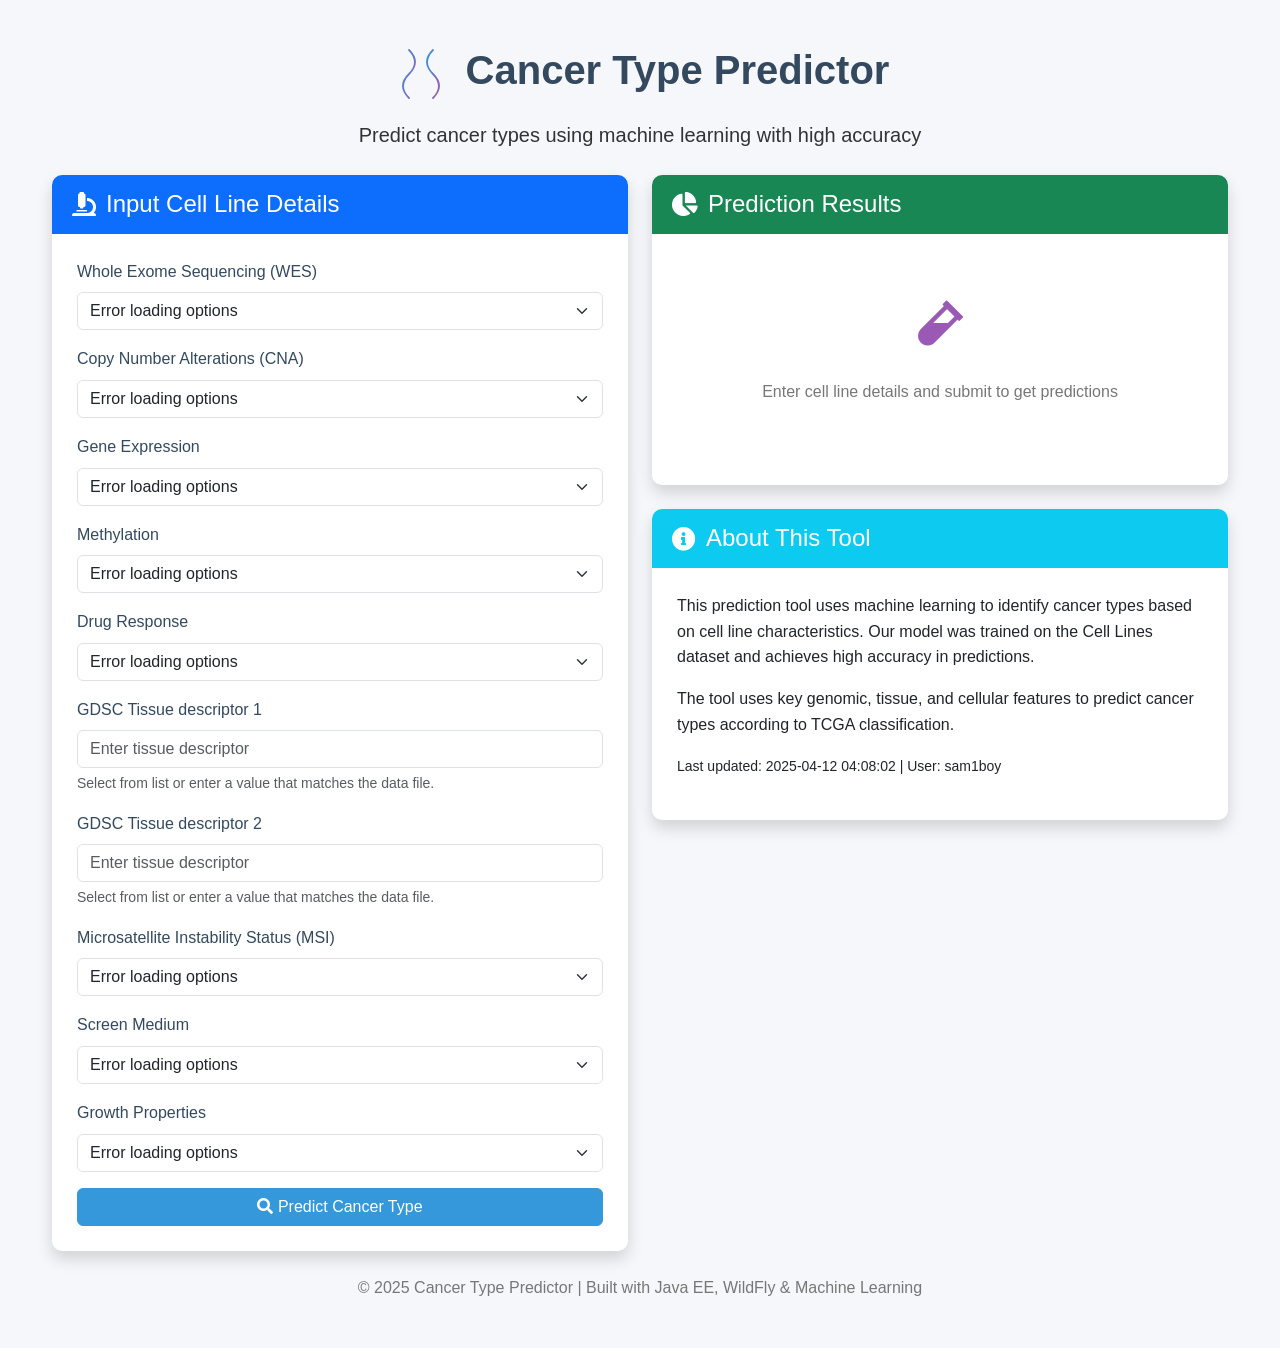
==== TCGA_webapp/src/main/webapp/index.html @ ca379e59 "commit" ====
<!DOCTYPE html>
<html lang="en">
<head>
    <meta charset="UTF-8">
    <meta name="viewport" content="width=device-width, initial-scale=1.0">
    <title>Cancer Type Predictor</title>
    <link rel="stylesheet" href="https://cdn.jsdelivr.net/npm/bootstrap@5.1.3/dist/css/bootstrap.min.css">
    <link rel="stylesheet" href="css/styles.css">
    <link rel="stylesheet" href="https://cdnjs.cloudflare.com/ajax/libs/font-awesome/5.15.4/css/all.min.css">
</head>
<body>
    <div class="container">
        <header class="text-center my-4">
            <div class="logo-container">
                <img src="images/dna-logo.svg" alt="DNA Logo" class="logo">
                <h1>Cancer Type Predictor</h1>
            </div>
            <p class="lead">Predict cancer types using machine learning with high accuracy</p>
        </header>

        <div class="row">
            <div class="col-md-6">
                <div class="card shadow">
                    <div class="card-header bg-primary text-white">
                        <h3><i class="fas fa-microscope"></i> Input Cell Line Details</h3>
                    </div>
                    <div class="card-body">
                        <form id="predictionForm">
                            <!-- Form fields with empty selects to be populated via JavaScript -->
                            <div class="mb-3">
                                <label for="wes" class="form-label">Whole Exome Sequencing (WES)</label>
                                <select class="form-select" id="wes" name="wes">
                                    <!-- Options will be populated dynamically -->
                                    <option value="" selected>Loading options...</option>
                                </select>
                            </div>
                            
                            <div class="mb-3">
                                <label for="cna" class="form-label">Copy Number Alterations (CNA)</label>
                                <select class="form-select" id="cna" name="cna">
                                    <!-- Options will be populated dynamically -->
                                    <option value="" selected>Loading options...</option>
                                </select>
                            </div>
                            
                            <div class="mb-3">
                                <label for="geneExpression" class="form-label">Gene Expression</label>
                                <select class="form-select" id="geneExpression" name="geneExpression">
                                    <!-- Options will be populated dynamically -->
                                    <option value="" selected>Loading options...</option>
                                </select>
                            </div>
                            
                            <div class="mb-3">
                                <label for="methylation" class="form-label">Methylation</label>
                                <select class="form-select" id="methylation" name="methylation">
                                    <!-- Options will be populated dynamically -->
                                    <option value="" selected>Loading options...</option>
                                </select>
                            </div>
                            
                            <div class="mb-3">
                                <label for="drugResponse" class="form-label">Drug Response</label>
                                <select class="form-select" id="drugResponse" name="drugResponse">
                                    <!-- Options will be populated dynamically -->
                                    <option value="" selected>Loading options...</option>
                                </select>
                            </div>
                            
                            <!-- Text inputs with datalists for GDSC Tissue descriptors -->
                            <div class="mb-3">
                                <label for="gdscTissue1" class="form-label">GDSC Tissue descriptor 1</label>
                                <input type="text" class="form-control" id="gdscTissue1" name="gdscTissue1" 
                                       placeholder="Enter tissue descriptor" list="gdscTissue1List">
                                <datalist id="gdscTissue1List">
                                    <!-- Options will be populated dynamically -->
                                </datalist>
                                <div class="form-text">Select from list or enter a value that matches the data file.</div>
                            </div>
                            
                            <div class="mb-3">
                                <label for="gdscTissue2" class="form-label">GDSC Tissue descriptor 2</label>
                                <input type="text" class="form-control" id="gdscTissue2" name="gdscTissue2" 
                                       placeholder="Enter tissue descriptor" list="gdscTissue2List">
                                <datalist id="gdscTissue2List">
                                    <!-- Options will be populated dynamically -->
                                </datalist>
                                <div class="form-text">Select from list or enter a value that matches the data file.</div>
                            </div>
                            
                            <div class="mb-3">
                                <label for="msi" class="form-label">Microsatellite Instability Status (MSI)</label>
                                <select class="form-select" id="msi" name="msi">
                                    <!-- Options will be populated dynamically -->
                                    <option value="" selected>Loading options...</option>
                                </select>
                            </div>
                            
                            <div class="mb-3">
                                <label for="screenMedium" class="form-label">Screen Medium</label>
                                <select class="form-select" id="screenMedium" name="screenMedium">
                                    <!-- Options will be populated dynamically -->
                                    <option value="" selected>Loading options...</option>
                                </select>
                            </div>
                            
                            <div class="mb-3">
                                <label for="growthProperties" class="form-label">Growth Properties</label>
                                <select class="form-select" id="growthProperties" name="growthProperties">
                                    <!-- Options will be populated dynamically -->
                                    <option value="" selected>Loading options...</option>
                                </select>
                            </div>
                            
                            <button type="submit" class="btn btn-primary w-100">
                                <i class="fas fa-search"></i> Predict Cancer Type
                            </button>
                        </form>
                    </div>
                </div>
            </div>
            <div class="col-md-6">
                <div class="card shadow">
                    <div class="card-header bg-success text-white">
                        <h3><i class="fas fa-chart-pie"></i> Prediction Results</h3>
                    </div>
                    <div class="card-body" id="resultsSection">
                        <div class="text-center waiting-message">
                            <p><i class="fas fa-vial fa-3x mb-3"></i></p>
                            <p>Enter cell line details and submit to get predictions</p>
                        </div>
                        
                        <div class="results-container d-none">
                            <h4 class="text-center mb-4">Predicted Cancer Type</h4>
                            <div class="prediction-box">
                                <h2 class="text-center" id="predictionResult">-</h2>
                            </div>
                            
                            <div class="mt-4">
                                <label class="form-label">Confidence Level</label>
                                <div class="progress">
                                    <div id="confidenceBar" class="progress-bar progress-bar-striped progress-bar-animated" 
                                         role="progressbar" style="width: 0%" aria-valuenow="0" aria-valuemin="0" aria-valuemax="100">0%</div>
                                    <div class="treatment-info mt-4 d-none">
									    <h5 class="mb-3"><i class="fas fa-heartbeat"></i> Treatment Approaches</h5>
									    <div class="treatment-box p-3 bg-light rounded">
									        <p id="treatmentText">Loading treatment information...</p>
									    </div>
									    <div class="text-end mt-2">
									        <small class="text-muted">
									            Information provided by Gemini AI
									            <i class="fas fa-robot ms-1"></i>
									        </small>
									    </div>
									</div>
                                </div>
                            </div>
                            
                            <div class="additional-info mt-4">
                                <h5><i class="fas fa-info-circle"></i> What does this mean?</h5>
                                <p id="explanationText">The prediction provides a cancer type based on the provided cell line characteristics.</p>
                            </div>
                        </div>
                    </div>
                </div>
                
                <div class="card shadow mt-4">
                    <div class="card-header bg-info text-white">
                        <h3><i class="fas fa-info-circle"></i> About This Tool</h3>
                    </div>
                    <div class="card-body">
                        <p>This prediction tool uses machine learning to identify cancer types based on cell line characteristics. Our model was trained on the Cell Lines dataset and achieves high accuracy in predictions.</p>
                        <p>The tool uses key genomic, tissue, and cellular features to predict cancer types according to TCGA classification.</p>
                        <p><small>Last updated: 2025-04-12 04:08:02 | User: sam1boy</small></p>
                    </div>
                </div>
            </div>
        </div>
    </div>

    <footer class="text-center mt-4 mb-5">
        <p>© 2025 Cancer Type Predictor | Built with Java EE, WildFly & Machine Learning</p>
    </footer>

    <script src="https://cdn.jsdelivr.net/npm/bootstrap@5.1.3/dist/js/bootstrap.bundle.min.js"></script>
    <script src="js/script.js"></script>
</body>
</html>
---- TCGA_webapp/src/main/webapp/css/styles.css ----
:root {
    --primary-color: #3498db;
    --secondary-color: #2ecc71;
    --accent-color: #9b59b6;
    --warning-color: #f39c12;
    --danger-color: #e74c3c;
    --dark-color: #34495e;
    --light-color: #ecf0f1;
}

body {
    font-family: 'Segoe UI', Tahoma, Geneva, Verdana, sans-serif;
    background-color: #f5f7fa;
    color: #333;
    line-height: 1.6;
    padding-top: 20px;
}

.container {
    max-width: 1200px;
}

.logo-container {
    display: flex;
    align-items: center;
    justify-content: center;
    margin-bottom: 15px;
}

.logo {
    height: 60px;
    margin-right: 15px;
}

h1 {
    color: var(--dark-color);
    font-weight: 600;
}

.card {
    border-radius: 10px;
    border: none;
    overflow: hidden;
    transition: transform 0.3s ease, box-shadow 0.3s ease;
}

.card:hover {
    transform: translateY(-5px);
    box-shadow: 0 10px 20px rgba(0, 0, 0, 0.12);
}

.card-header {
    padding: 15px 20px;
    border-bottom: none;
}

.card-header h3 {
    font-size: 1.5rem;
    margin: 0;
    display: flex;
    align-items: center;
}

.card-header h3 i {
    margin-right: 10px;
}

.card-body {
    padding: 25px;
}

.btn-primary {
    background-color: var(--primary-color);
    border-color: var(--primary-color);
    transition: all 0.3s;
}

.btn-primary:hover {
    background-color: #2980b9;
    border-color: #2980b9;
    transform: translateY(-2px);
    box-shadow: 0 5px 10px rgba(0, 0, 0, 0.1);
}

.form-label {
    font-weight: 500;
    color: var(--dark-color);
}

.prediction-box {
    background-color: var(--light-color);
    padding: 20px;
    border-radius: 8px;
    text-align: center;
    border-left: 5px solid var(--secondary-color);
    margin: 20px 0;
}

#predictionResult {
    color: var(--secondary-color);
    font-weight: bold;
}

.progress {
    height: 25px;
    border-radius: 5px;
}

.progress-bar {
    font-weight: 500;
}

.additional-info {
    background-color: rgba(46, 204, 113, 0.1);
    padding: 15px;
    border-radius: 8px;
    border-left: 3px solid var(--secondary-color);
}

.additional-info h5 {
    color: var(--secondary-color);
    font-weight: 600;
    margin-bottom: 10px;
}

.waiting-message {
    padding: 40px 20px;
    color: #777;
}

.waiting-message i {
    color: var(--accent-color);
}

footer {
    color: #777;
    margin-top: 30px;
}

@media (max-width: 767px) {
    .col-md-6 + .col-md-6 {
        margin-top: 20px;
    }
}

.treatment-box {
    border-left: 4px solid #28a745;
    background-color: #f8f9fa;
}

.treatment-info {
    transition: all 0.3s ease;
}

.treatment-info.d-none {
    opacity: 0;
    height: 0;
}

.treatment-info:not(.d-none) {
    opacity: 1;
}
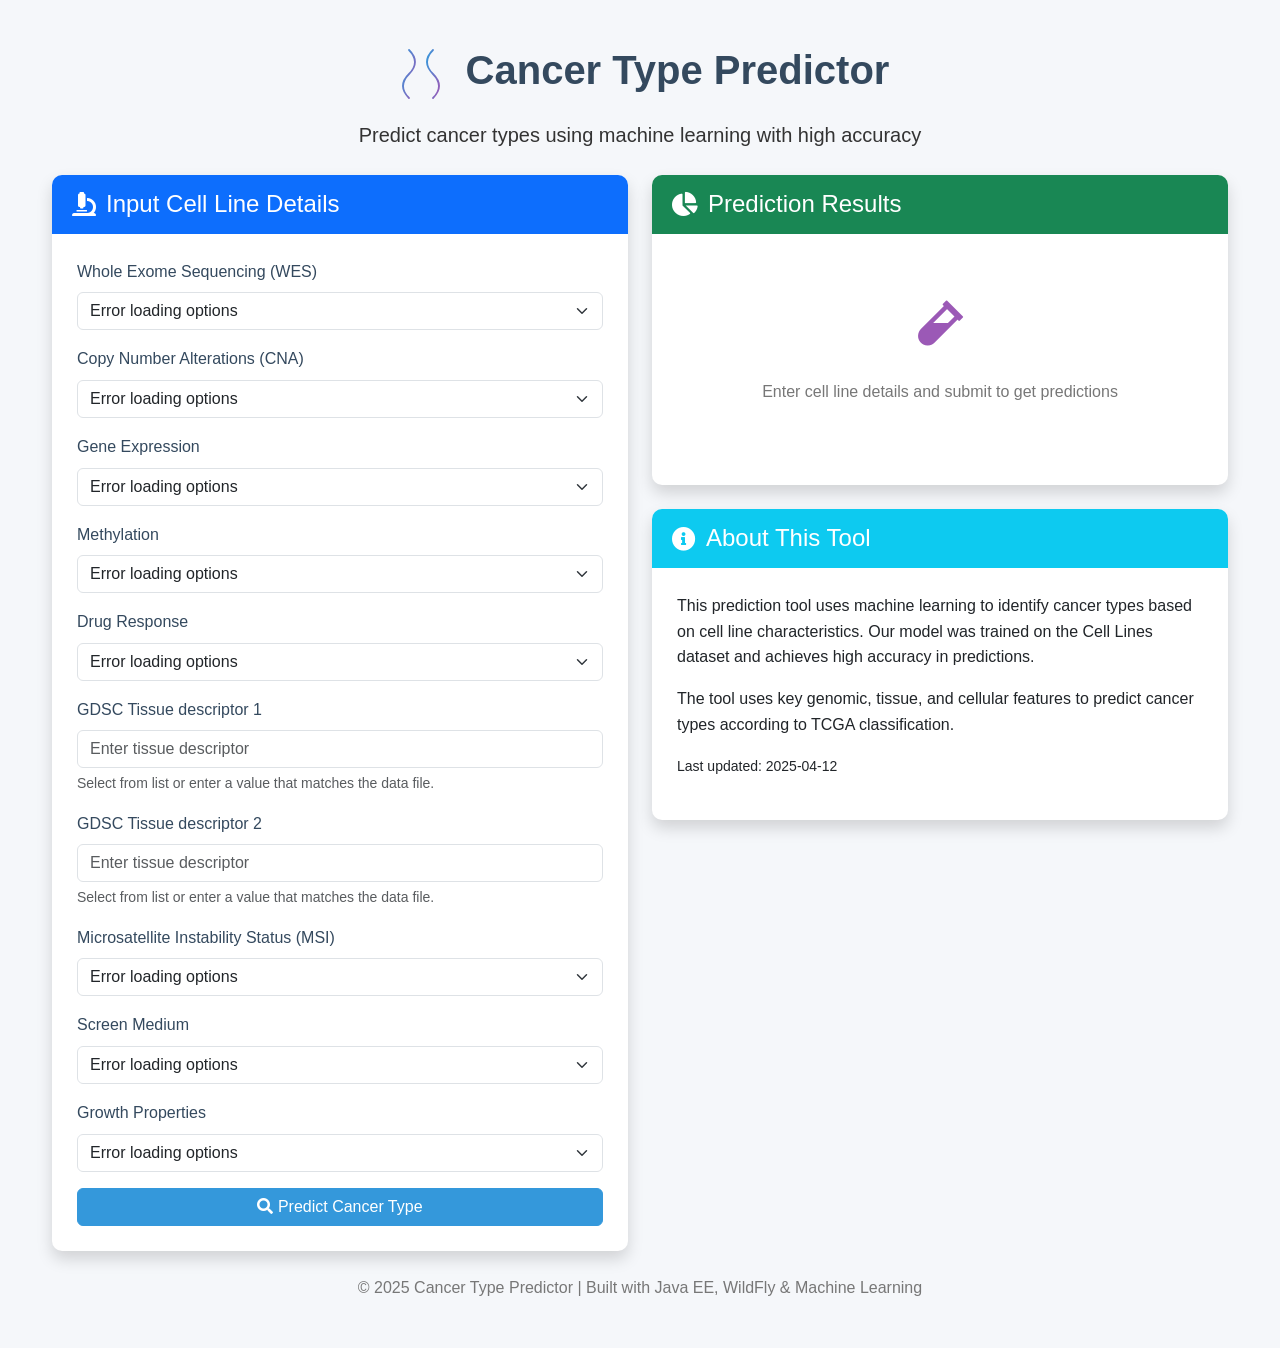
==== commit 0c0d3ab6: "final commit" ====
--- a/TCGA_webapp/src/main/webapp/index.html
+++ b/TCGA_webapp/src/main/webapp/index.html
@@ -141,18 +141,6 @@
                                 <div class="progress">
                                     <div id="confidenceBar" class="progress-bar progress-bar-striped progress-bar-animated" 
                                          role="progressbar" style="width: 0%" aria-valuenow="0" aria-valuemin="0" aria-valuemax="100">0%</div>
-                                    <div class="treatment-info mt-4 d-none">
-									    <h5 class="mb-3"><i class="fas fa-heartbeat"></i> Treatment Approaches</h5>
-									    <div class="treatment-box p-3 bg-light rounded">
-									        <p id="treatmentText">Loading treatment information...</p>
-									    </div>
-									    <div class="text-end mt-2">
-									        <small class="text-muted">
-									            Information provided by Gemini AI
-									            <i class="fas fa-robot ms-1"></i>
-									        </small>
-									    </div>
-									</div>
                                 </div>
                             </div>
                             
@@ -164,6 +152,24 @@
                     </div>
                 </div>
                 
+                <div class="card shadow mt-4 treatment-card d-none" id="treatmentCard">
+			        <div class="card-header bg-primary text-white">
+			            <h3><i class="fas fa-heartbeat"></i> Treatment Information</h3>
+			        </div>
+			        <div class="card-body">
+			            <h5 class="mb-3" id="treatmentTitle">Treatment Approaches</h5>
+			            <div class="treatment-box p-3 bg-light rounded">
+			                <p id="treatmentText">Loading treatment information...</p>
+			            </div>
+			            <div class="text-end mt-2">
+			                <small class="text-muted">
+			                    Information provided by Gemini AI
+			                    <i class="fas fa-robot ms-1"></i>
+			                </small>
+			            </div>
+			        </div>
+			    </div>
+			    
                 <div class="card shadow mt-4">
                     <div class="card-header bg-info text-white">
                         <h3><i class="fas fa-info-circle"></i> About This Tool</h3>
@@ -171,7 +177,7 @@
                     <div class="card-body">
                         <p>This prediction tool uses machine learning to identify cancer types based on cell line characteristics. Our model was trained on the Cell Lines dataset and achieves high accuracy in predictions.</p>
                         <p>The tool uses key genomic, tissue, and cellular features to predict cancer types according to TCGA classification.</p>
-                        <p><small>Last updated: 2025-04-12 04:08:02 | User: sam1boy</small></p>
+                        <p><small>Last updated: 2025-04-12</small></p>
                     </div>
                 </div>
             </div>
--- a/TCGA_webapp/src/main/webapp/css/styles.css
+++ b/TCGA_webapp/src/main/webapp/css/styles.css
@@ -159,4 +159,27 @@
 
 .treatment-info:not(.d-none) {
     opacity: 1;
+}
+
+.treatment-card {
+    transition: all 0.3s ease;
+}
+
+.treatment-box {
+    border-left: 4px solid #0d6efd; /* Blue border (matches card header) */
+    background-color: #f8f9fa;
+}
+
+#treatmentTitle {
+    color: #0d6efd;
+}
+
+/* Animation for treatment card */
+@keyframes fadeIn {
+  from { opacity: 0; transform: translateY(20px); }
+  to { opacity: 1; transform: translateY(0); }
+}
+
+#treatmentCard:not(.d-none) {
+  animation: fadeIn 0.5s ease-out forwards;
 }
